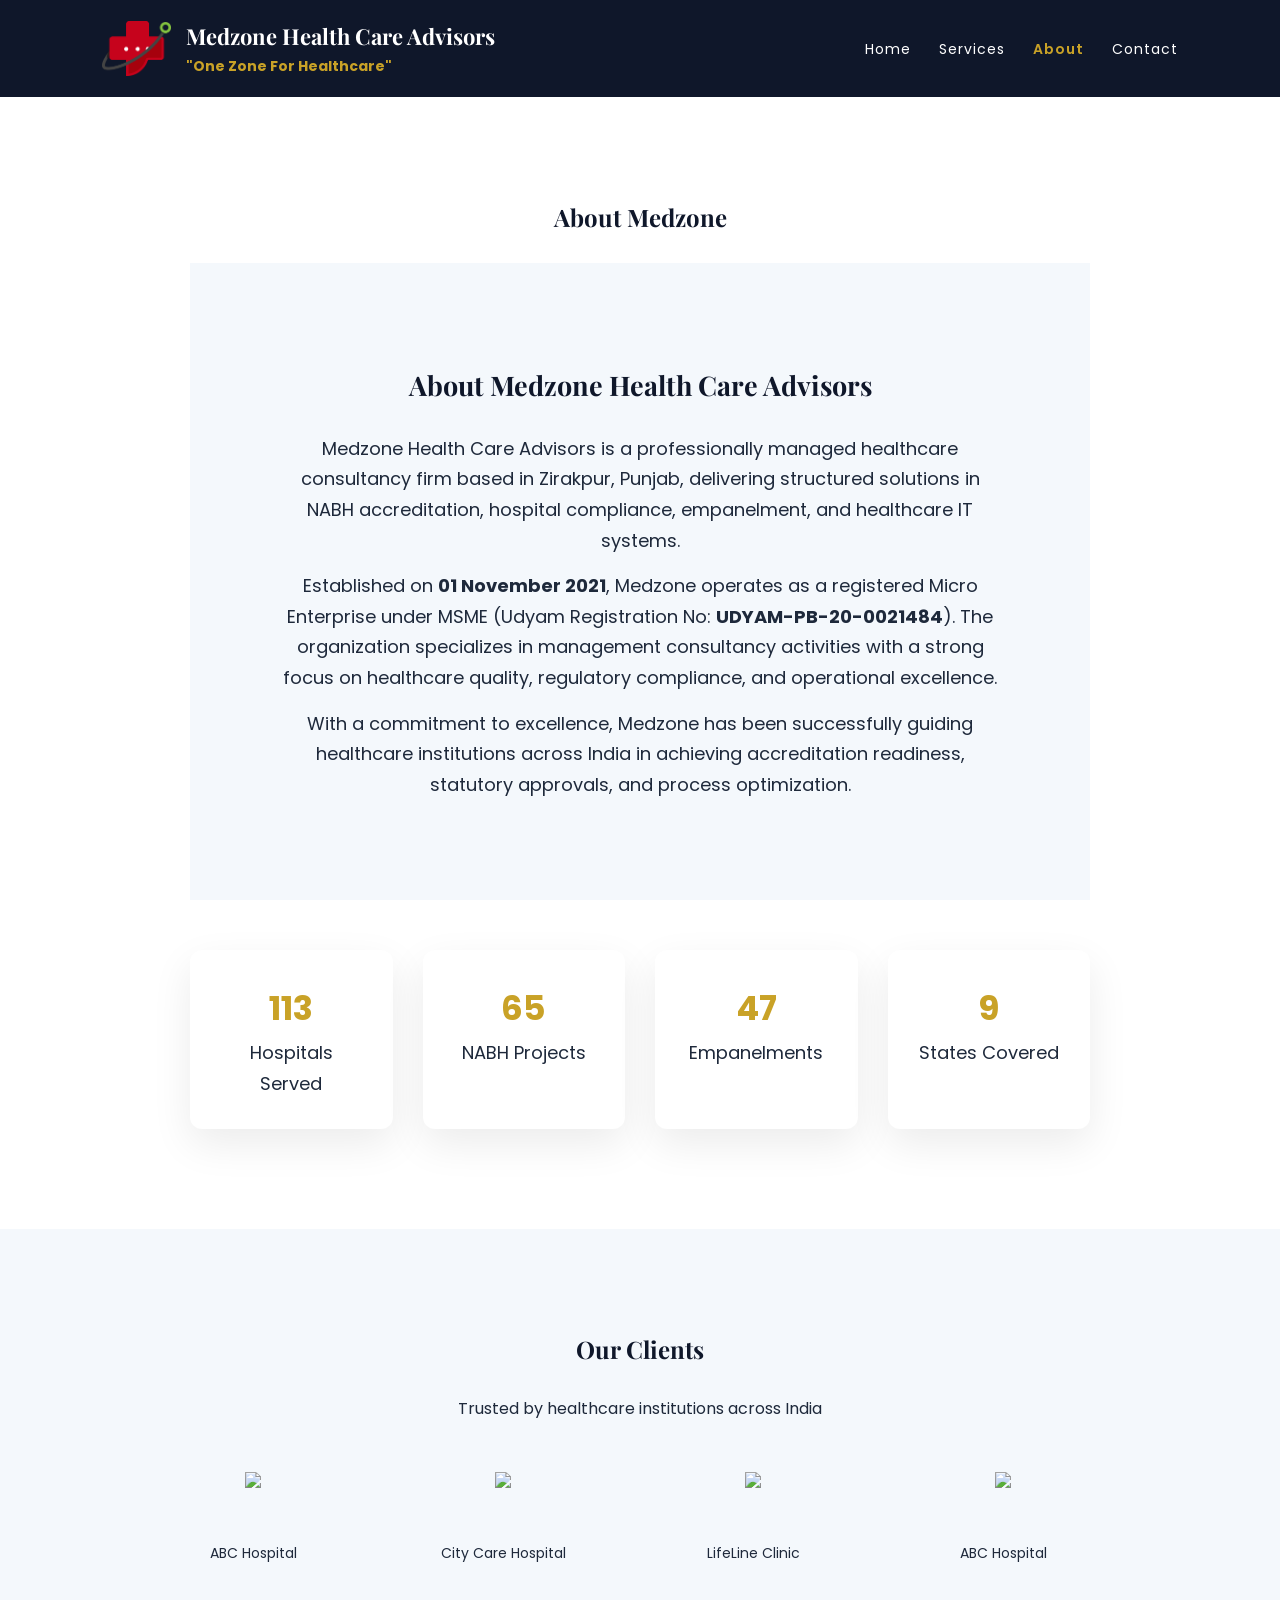
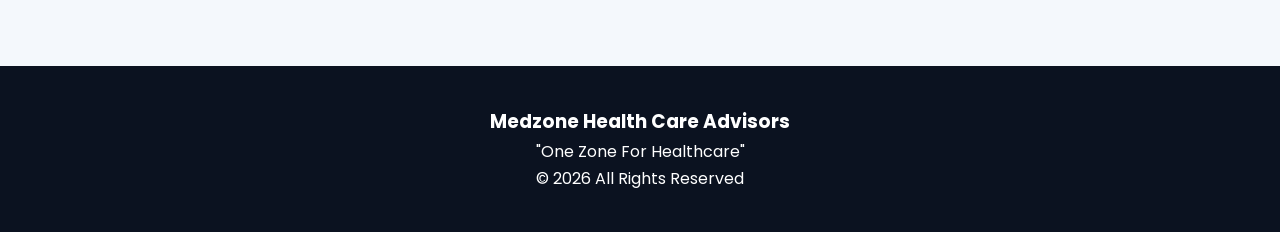
==== about.html @ 7ed8a246 "Update about.html" ====
<!DOCTYPE html>
<html lang="en">
<head>

<meta charset="UTF-8">
<meta name="viewport" content="width=device-width, initial-scale=1.0">

<title>About Us | Medzone Health Care Advisors</title>

<link href="https://fonts.googleapis.com/css2?family=Playfair+Display:wght@600;700&family=Poppins:wght@400;500;600&display=swap" rel="stylesheet">

<style>

:root{
--primary:#0f172a;
--gold:#c9a227;
--light:#f4f8fc;
--text:#1e293b;
}

*{margin:0;padding:0;box-sizing:border-box;}

body{
font-family:'Poppins',sans-serif;
color:var(--text);
line-height:1.7;
background:white;

/* Sticky footer fix */
display:flex;
flex-direction:column;
min-height:100vh;
}

/* NAVBAR (MATCH HOMEPAGE) */
nav{
background:var(--primary);
padding:18px 8%;
display:flex;
justify-content:space-between;
align-items:center;
position:sticky;
top:0;
z-index:1000;
}

.logo-area{
display:flex;
align-items:center;
gap:15px;
color:white;
flex:1;
min-width:0;
}

.logo-area img{height:55px;}

.brand-text{
white-space:nowrap;
}

.brand-text h1{
font-family:'Playfair Display',serif;
font-size:22px;
color:white;
}

.brand-text p{
color:var(--gold);
font-weight:600;
font-size:14px;
}

/* NAV LINKS FIX */
nav ul{
display:flex;
list-style:none;
gap:28px;
}

nav ul li a{
color:white;
text-decoration:none;
font-size:14px;
letter-spacing:1px;
transition:0.3s;
}

nav ul li a:hover{
color:var(--gold);
}

nav ul li a.active{
color:var(--gold);
font-weight:600;
}

/* MOBILE MENU */
.menu-toggle{
display:none;
font-size:28px;
color:white;
cursor:pointer;
}

/* SECTION */
.section{
padding:100px 10%;
text-align:center;
}

.light-bg{background:var(--light);}

.section h1, .section h2{
font-family:'Playfair Display',serif;
color:var(--primary);
margin-bottom:25px;
}

/* ABOUT */
.about-box{
max-width:900px;
margin:auto;
font-size:18px;
}

/* STATS */
.stats{
display:grid;
grid-template-columns:repeat(4,1fr);
gap:30px;
margin-top:50px;
}

.stat{
background:white;
padding:30px;
border-radius:12px;
box-shadow:0 15px 40px rgba(0,0,0,0.08);
}

.stat h3{
font-size:34px;
color:var(--gold);
}

/* CLIENT SLIDER */
.slider{
overflow:hidden;
margin-top:50px;
}

.slide-track{
display:flex;
width:calc(250px * 10);
animation:scroll 25s linear infinite;
}

.slide{
width:250px;
display:flex;
flex-direction:column;
align-items:center;
justify-content:center;
}

.slide img{
height:60px;
margin-bottom:10px;
}

.slide p{
font-size:14px;
}

@keyframes scroll{
0%{transform:translateX(0);}
100%{transform:translateX(-50%);}
}

/* FOOTER */
footer{
background:#0b1220;
color:white;
padding:40px;
text-align:center;
margin-top:auto;
}

/* RESPONSIVE */
@media(max-width:992px){
.stats{grid-template-columns:repeat(2,1fr);}
}

@media(max-width:768px){

.section{padding:70px 6%;}

.stats{grid-template-columns:1fr;}

.hero h2{font-size:30px;}

.brand-text h1{font-size:18px;}

.menu-toggle{
display:block;
margin-left:auto;
}

nav ul{
position:absolute;
top:100%;
left:0;
width:100%;
background:var(--primary);
flex-direction:column;
align-items:center;
max-height:0;
overflow:hidden;
transition:max-height 0.4s ease;
}

nav ul.show{
max-height:500px;
padding:20px 0;
}

nav ul li{
margin:18px 0;
}

.slide-track{
animation-duration:35s;
}
}

</style>
</head>

<body>

<nav>
<div class="logo-area">
<img src="images/logo.png" alt="Medzone Logo">
<div class="brand-text">
<h1>Medzone Health Care Advisors</h1>
<p><strong>"One Zone For Healthcare"</strong></p>
</div>
</div>

<div class="menu-toggle" onclick="toggleMenu()">☰</div>

<ul id="nav-links">
<li><a href="index.html">Home</a></li>
<li><a href="index.html#services">Services</a></li>
<li><a href="about.html" class="active">About</a></li>
<li><a href="index.html#contact">Contact</a></li>
</ul>
</nav>

<section class="section">
<h1>About Medzone</h1>

<div class="about-box">
<section class="section light-bg">

<h2>About Medzone Health Care Advisors</h2>

<div class="about-box">

<p>
Medzone Health Care Advisors is a professionally managed healthcare consultancy firm based in Zirakpur, Punjab, delivering structured solutions in NABH accreditation, hospital compliance, empanelment, and healthcare IT systems.
</p>

<p style="margin-top:15px;">
Established on <strong>01 November 2021</strong>, Medzone operates as a registered Micro Enterprise under MSME (Udyam Registration No: <strong>UDYAM-PB-20-0021484</strong>). The organization specializes in management consultancy activities with a strong focus on healthcare quality, regulatory compliance, and operational excellence.
</p>

<p style="margin-top:15px;">
With a commitment to excellence, Medzone has been successfully guiding healthcare institutions across India in achieving accreditation readiness, statutory approvals, and process optimization.
</p>

</div>

</section>

<!-- STATS -->
<div class="stats">

<div class="stat">
<h3 class="counter" data-target="120">0</h3>
<p>Hospitals Served</p>
</div>

<div class="stat">
<h3 class="counter" data-target="70">0</h3>
<p>NABH Projects</p>
</div>

<div class="stat">
<h3 class="counter" data-target="50">0</h3>
<p>Empanelments</p>
</div>

<div class="stat">
<h3 class="counter" data-target="10">0</h3>
<p>States Covered</p>
</div>

</div>

</section>

<section class="section light-bg">
<h2>Our Clients</h2>
<p>Trusted by healthcare institutions across India</p>

<div class="slider">
<div class="slide-track">

<div class="slide">
<img src="images/client1.png">
<p>ABC Hospital</p>
</div>

<div class="slide">
<img src="images/client2.png">
<p>City Care Hospital</p>
</div>

<div class="slide">
<img src="images/client3.png">
<p>LifeLine Clinic</p>
</div>

<!-- duplicate for smooth loop -->
<div class="slide">
<img src="images/client1.png">
<p>ABC Hospital</p>
</div>

<div class="slide">
<img src="images/client2.png">
<p>City Care Hospital</p>
</div>

<div class="slide">
<img src="images/client3.png">
<p>LifeLine Clinic</p>
</div>

</div>
</div>

</section>

<footer>
<h3>Medzone Health Care Advisors</h3>
<p>"One Zone For Healthcare"</p>
<p>© 2026 All Rights Reserved</p>
</footer>

<!-- COUNTER SCRIPT -->
<script>
const counters = document.querySelectorAll('.counter');

counters.forEach(counter => {
const target = +counter.getAttribute('data-target');
const duration = 2500;
const startTime = performance.now();

function animate(currentTime){
const progress = Math.min((currentTime - startTime)/duration,1);
const ease = 1 - Math.pow(1 - progress, 3);
counter.innerText = Math.floor(ease * target);

if(progress < 1){
requestAnimationFrame(animate);
}else{
counter.innerText = target + "+";
}
}

requestAnimationFrame(animate);
});
</script>

<!-- NAV SCRIPT -->
<script>
const navLinks = document.getElementById("nav-links");

function toggleMenu(){
navLinks.classList.toggle("show");
}

document.querySelectorAll("#nav-links a").forEach(link => {
link.addEventListener("click", () => {
navLinks.classList.remove("show");
});
});
</script>

</body>
</html>
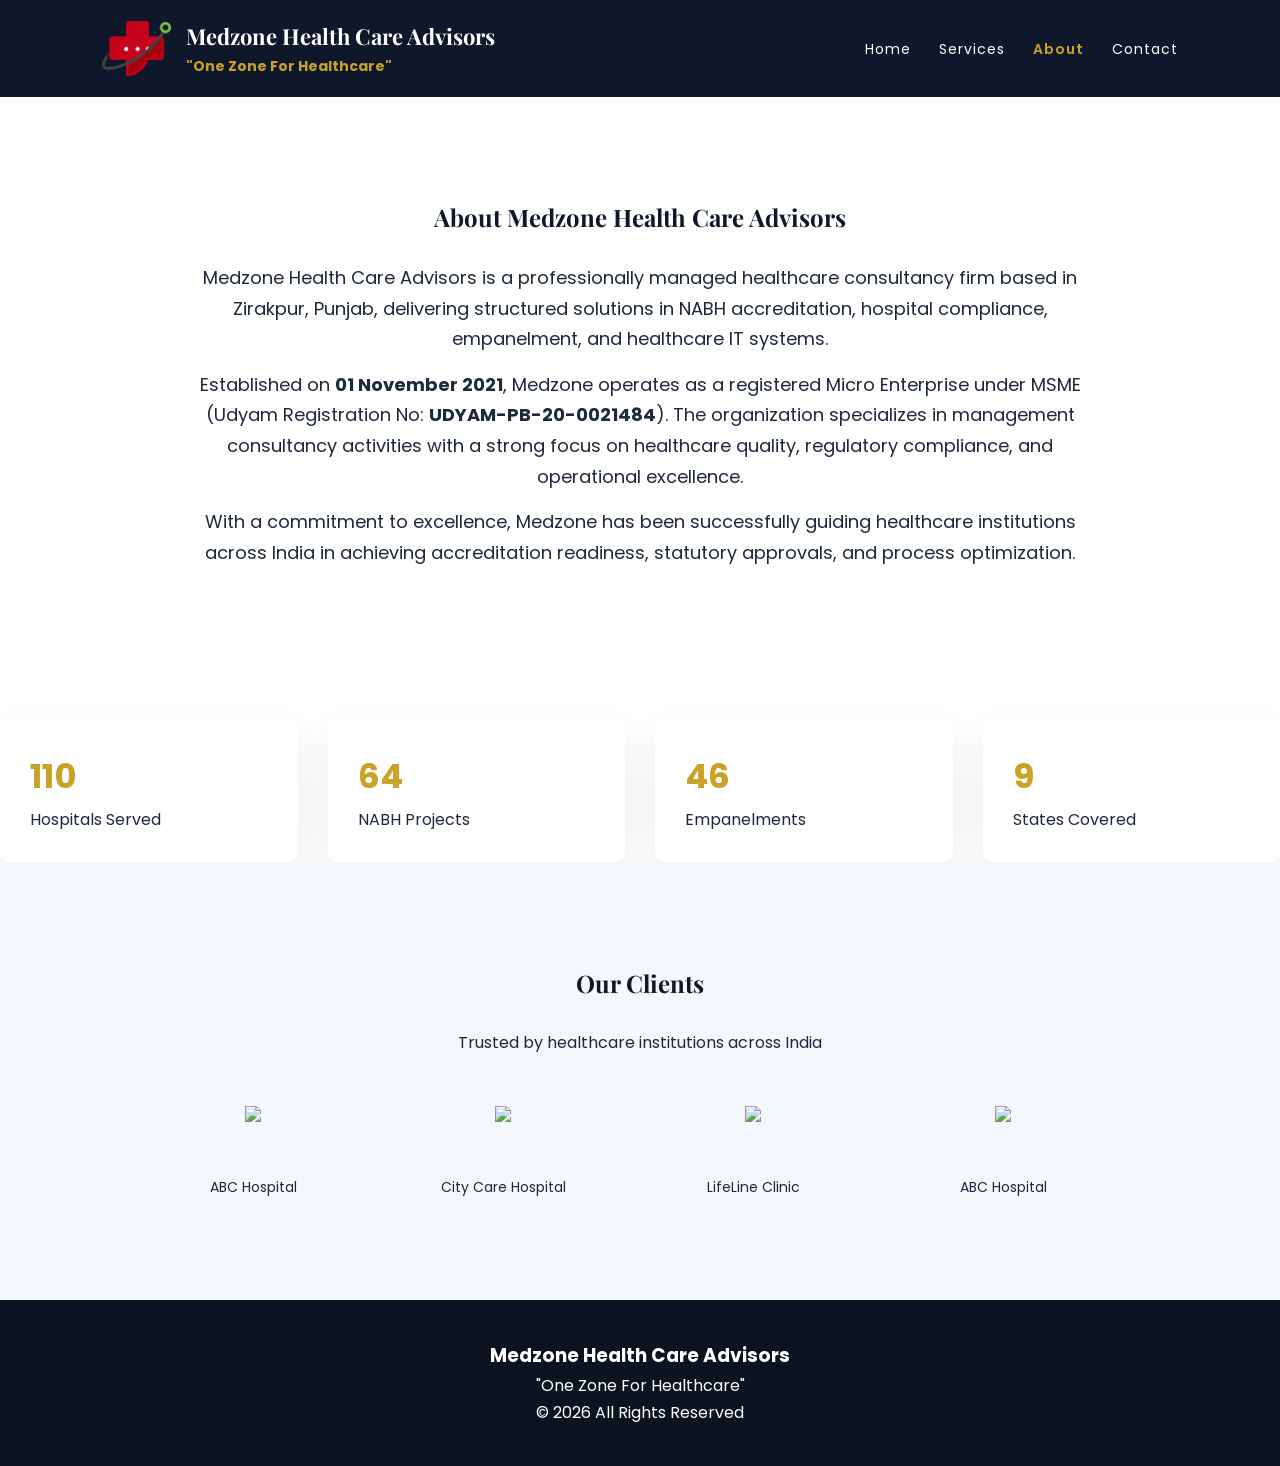
==== commit 165ea5f5: "Update about.html" ====
--- a/about.html
+++ b/about.html
@@ -259,10 +259,6 @@
 </nav>
 
 <section class="section">
-<h1>About Medzone</h1>
-
-<div class="about-box">
-<section class="section light-bg">
 
 <h2>About Medzone Health Care Advisors</h2>
 
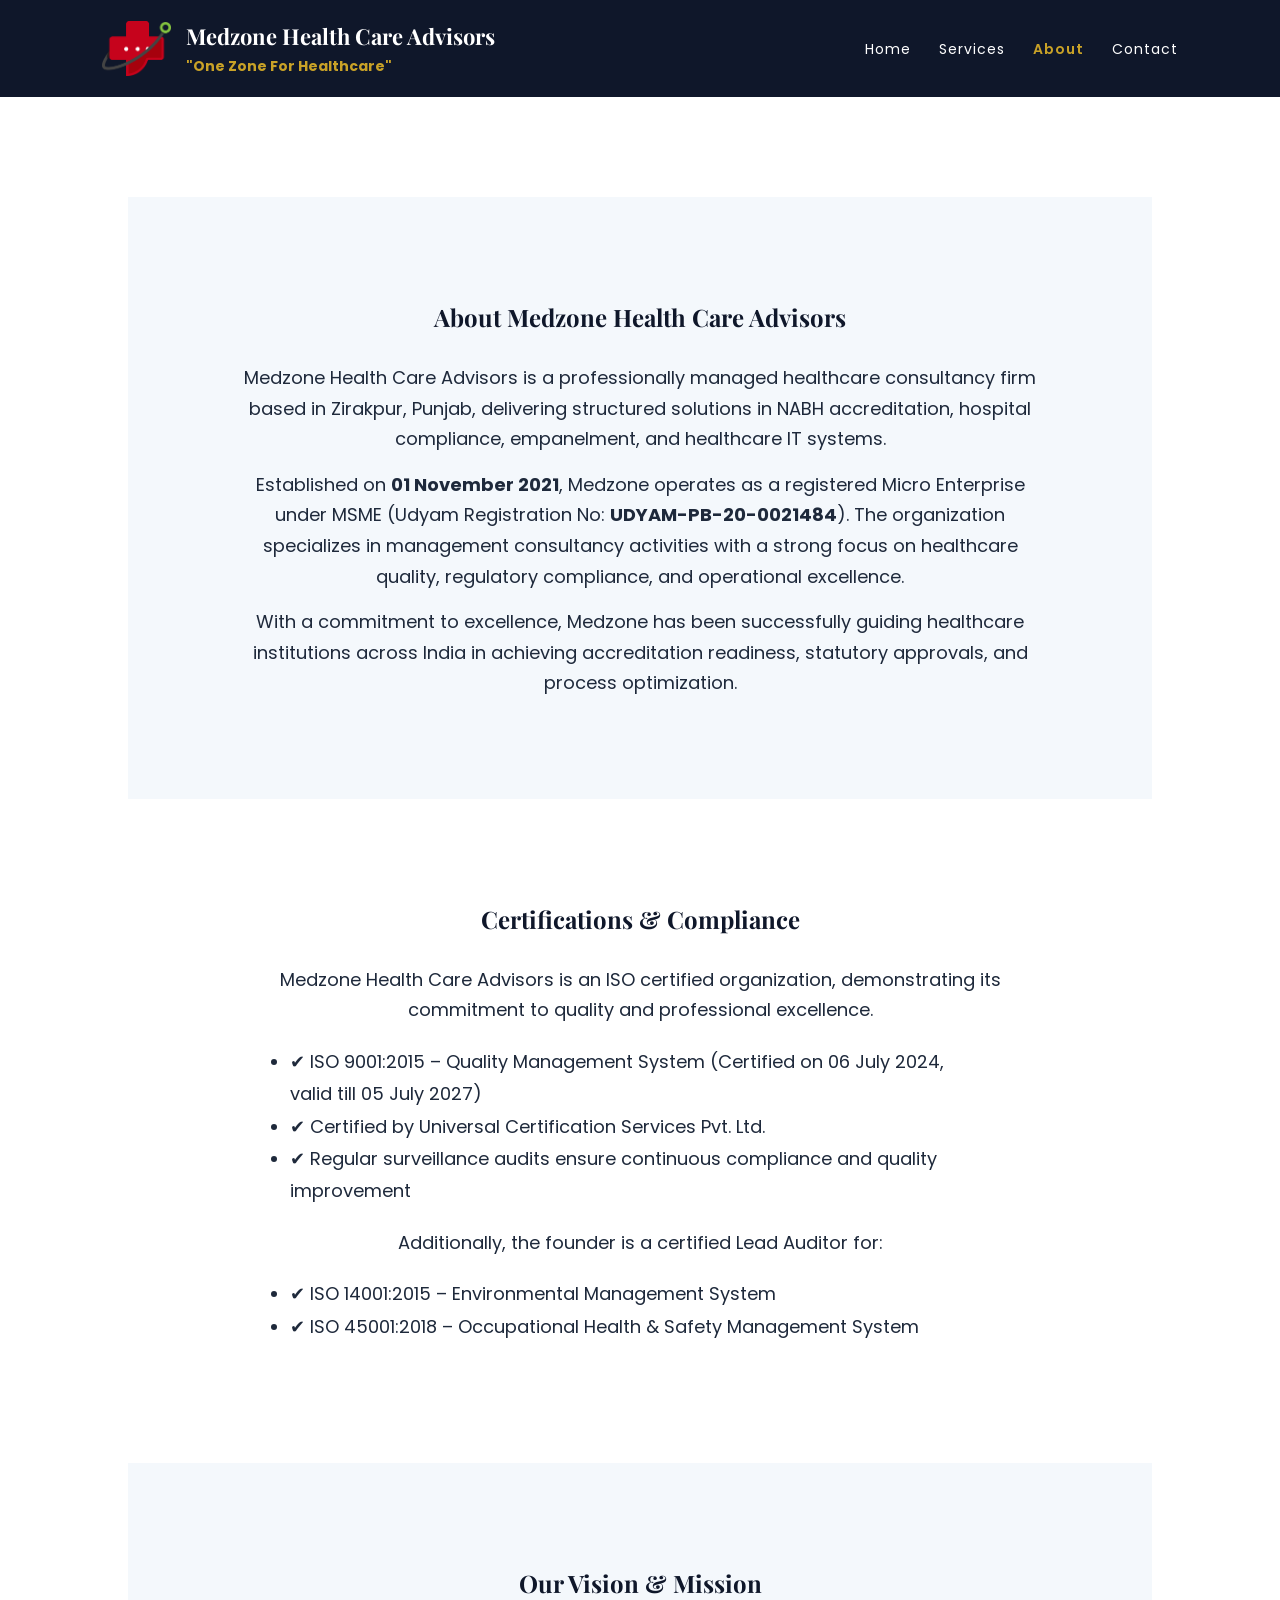
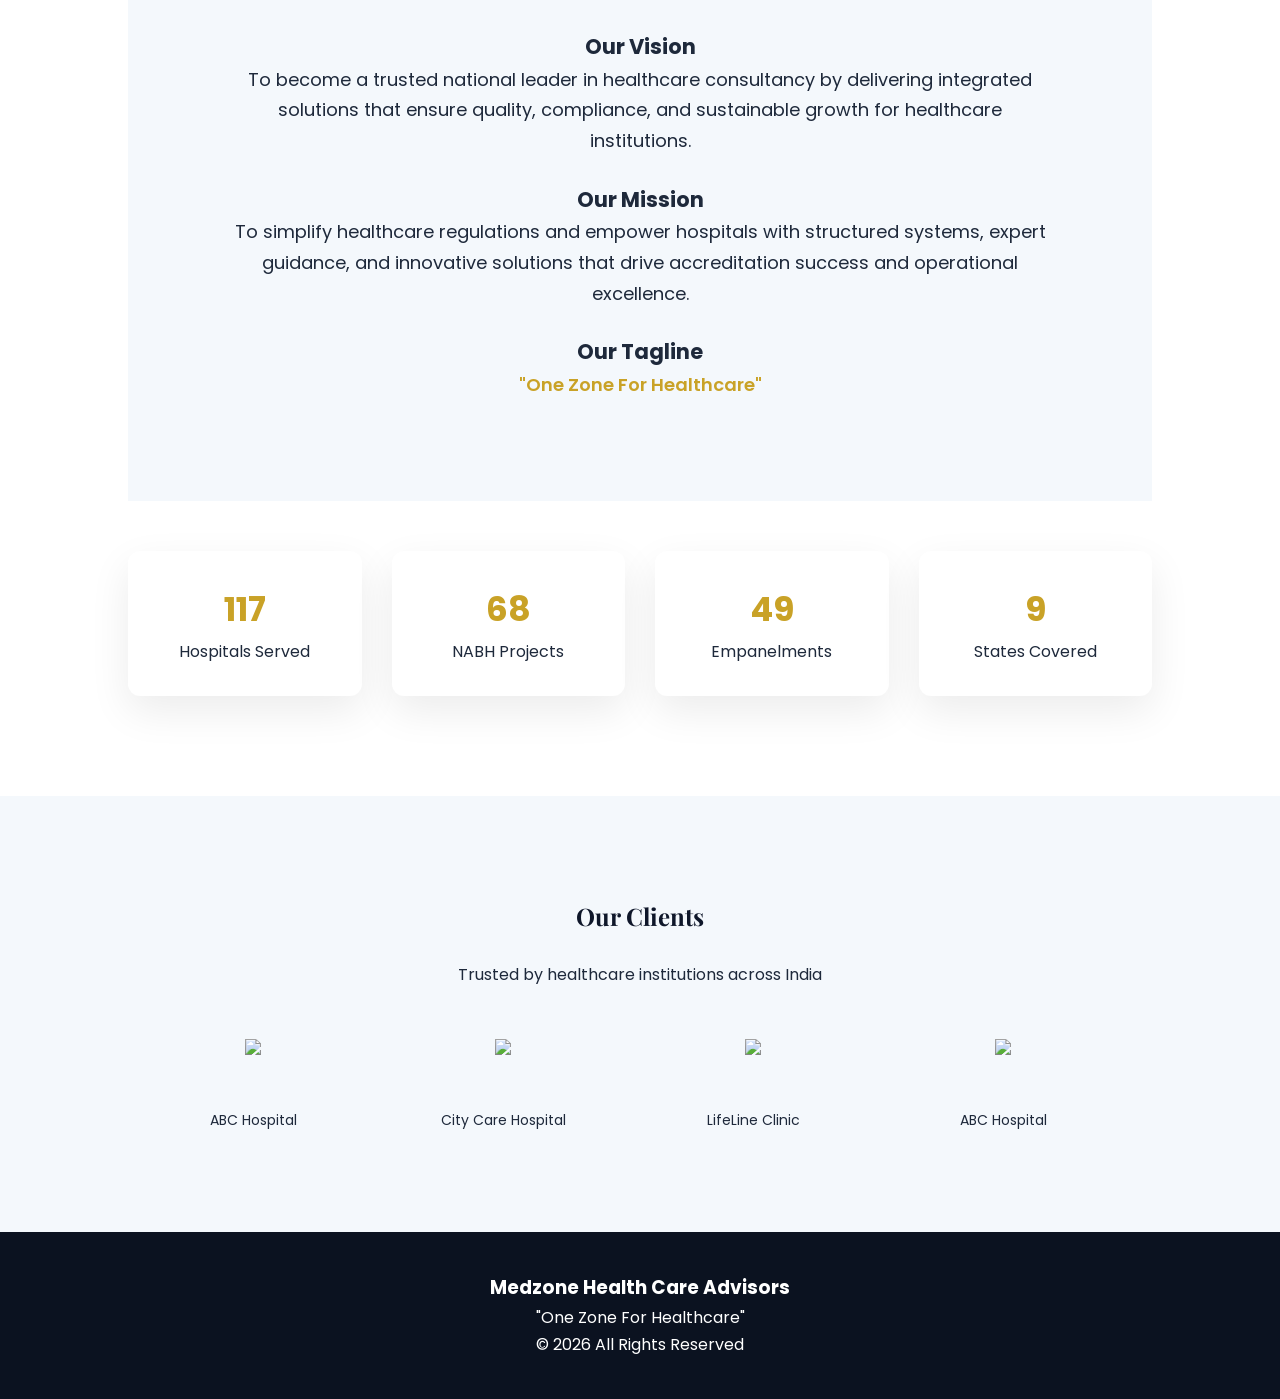
==== commit c07ad655: "Update about.html" ====
--- a/about.html
+++ b/about.html
@@ -259,7 +259,7 @@
 </nav>
 
 <section class="section">
-
+<section class="section light-bg">
 <h2>About Medzone Health Care Advisors</h2>
 
 <div class="about-box">
@@ -274,6 +274,58 @@
 
 <p style="margin-top:15px;">
 With a commitment to excellence, Medzone has been successfully guiding healthcare institutions across India in achieving accreditation readiness, statutory approvals, and process optimization.
+</p>
+
+</div>
+
+</section>
+<section class="section">
+
+<h2>Certifications & Compliance</h2>
+
+<div class="about-box">
+
+<p>
+Medzone Health Care Advisors is an ISO certified organization, demonstrating its commitment to quality and professional excellence.
+</p>
+
+<ul style="text-align:left; max-width:700px; margin:20px auto; line-height:1.8;">
+<li>✔ ISO 9001:2015 – Quality Management System (Certified on 06 July 2024, valid till 05 July 2027)</li>
+<li>✔ Certified by Universal Certification Services Pvt. Ltd.</li>
+<li>✔ Regular surveillance audits ensure continuous compliance and quality improvement</li>
+</ul>
+
+<p style="margin-top:15px;">
+Additionally, the founder is a certified Lead Auditor for:
+</p>
+
+<ul style="text-align:left; max-width:700px; margin:20px auto; line-height:1.8;">
+<li>✔ ISO 14001:2015 – Environmental Management System</li>
+<li>✔ ISO 45001:2018 – Occupational Health & Safety Management System</li>
+</ul>
+
+</div>
+
+</section>
+<section class="section light-bg">
+
+<h2>Our Vision & Mission</h2>
+
+<div class="about-box">
+
+<h3 style="margin-top:20px;">Our Vision</h3>
+<p>
+To become a trusted national leader in healthcare consultancy by delivering integrated solutions that ensure quality, compliance, and sustainable growth for healthcare institutions.
+</p>
+
+<h3 style="margin-top:25px;">Our Mission</h3>
+<p>
+To simplify healthcare regulations and empower hospitals with structured systems, expert guidance, and innovative solutions that drive accreditation success and operational excellence.
+</p>
+
+<h3 style="margin-top:25px;">Our Tagline</h3>
+<p style="font-weight:600; color:#c9a227;">
+"One Zone For Healthcare"
 </p>
 
 </div>
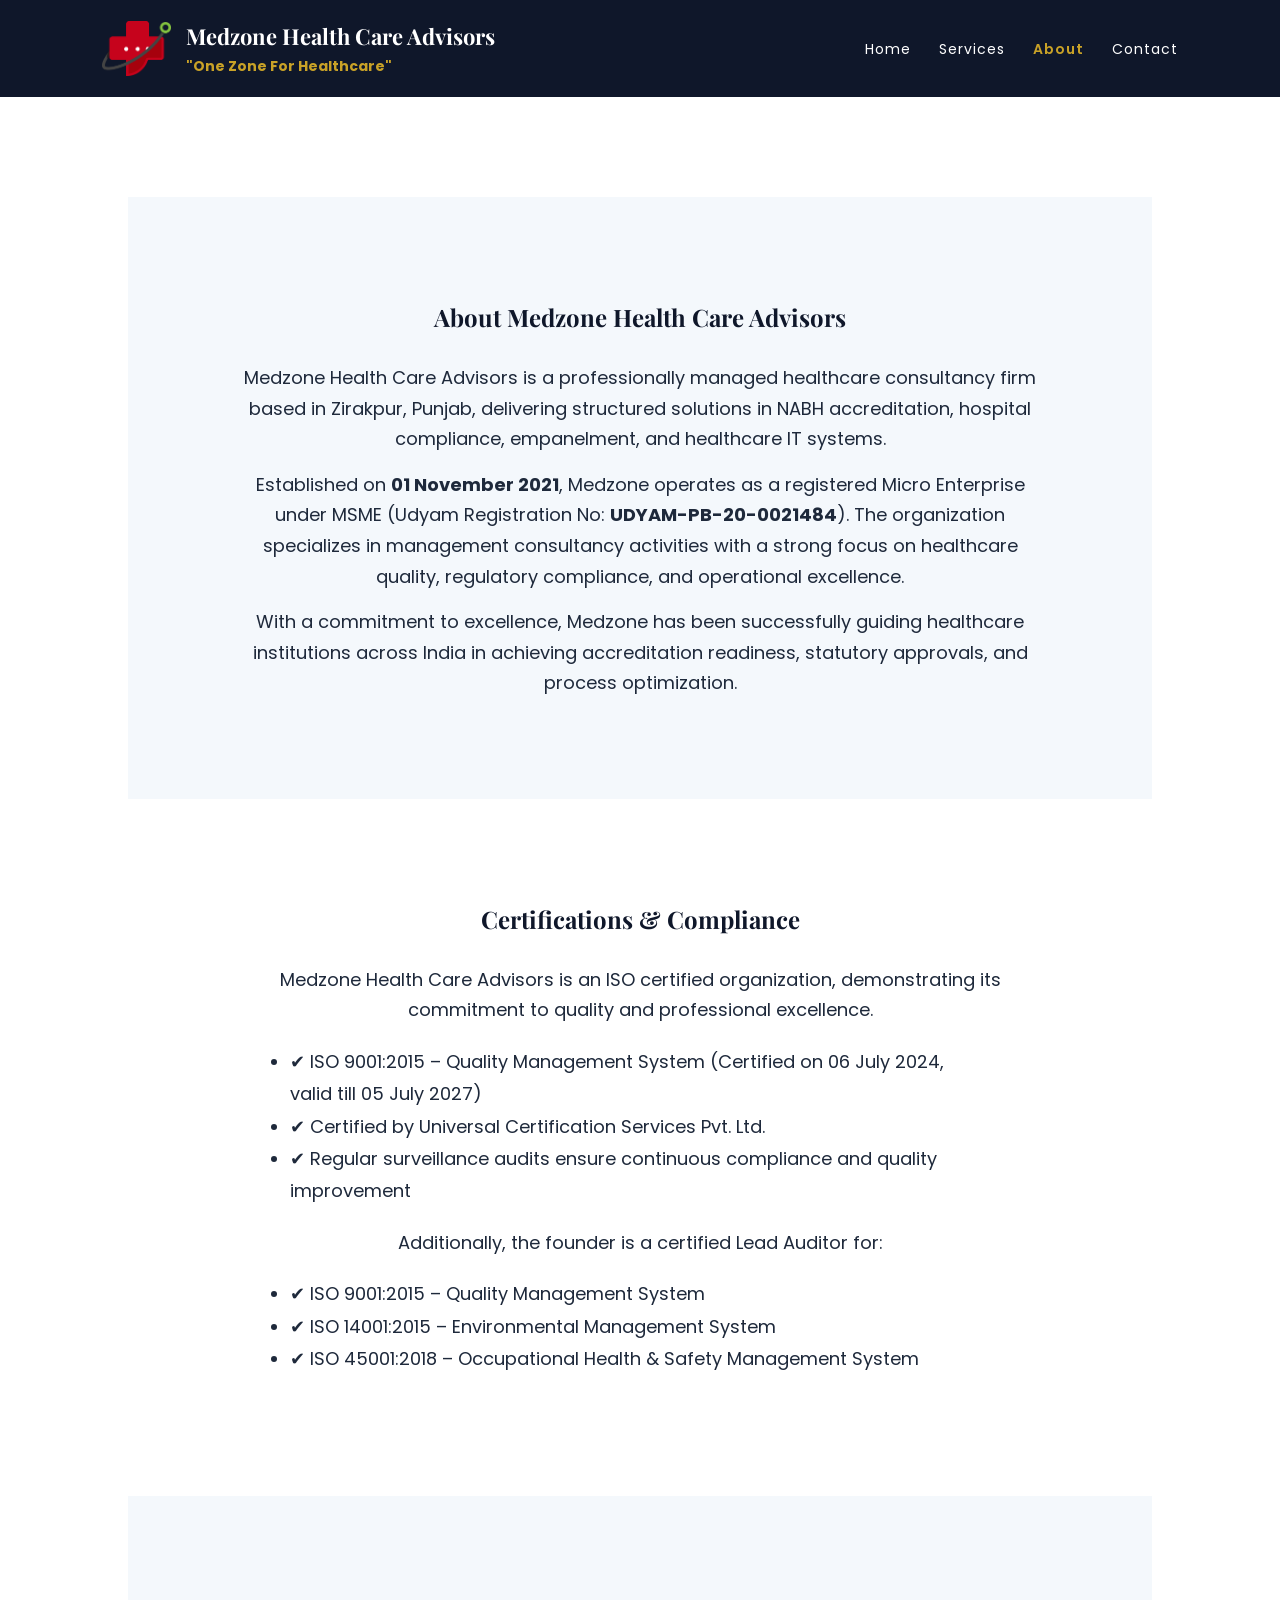
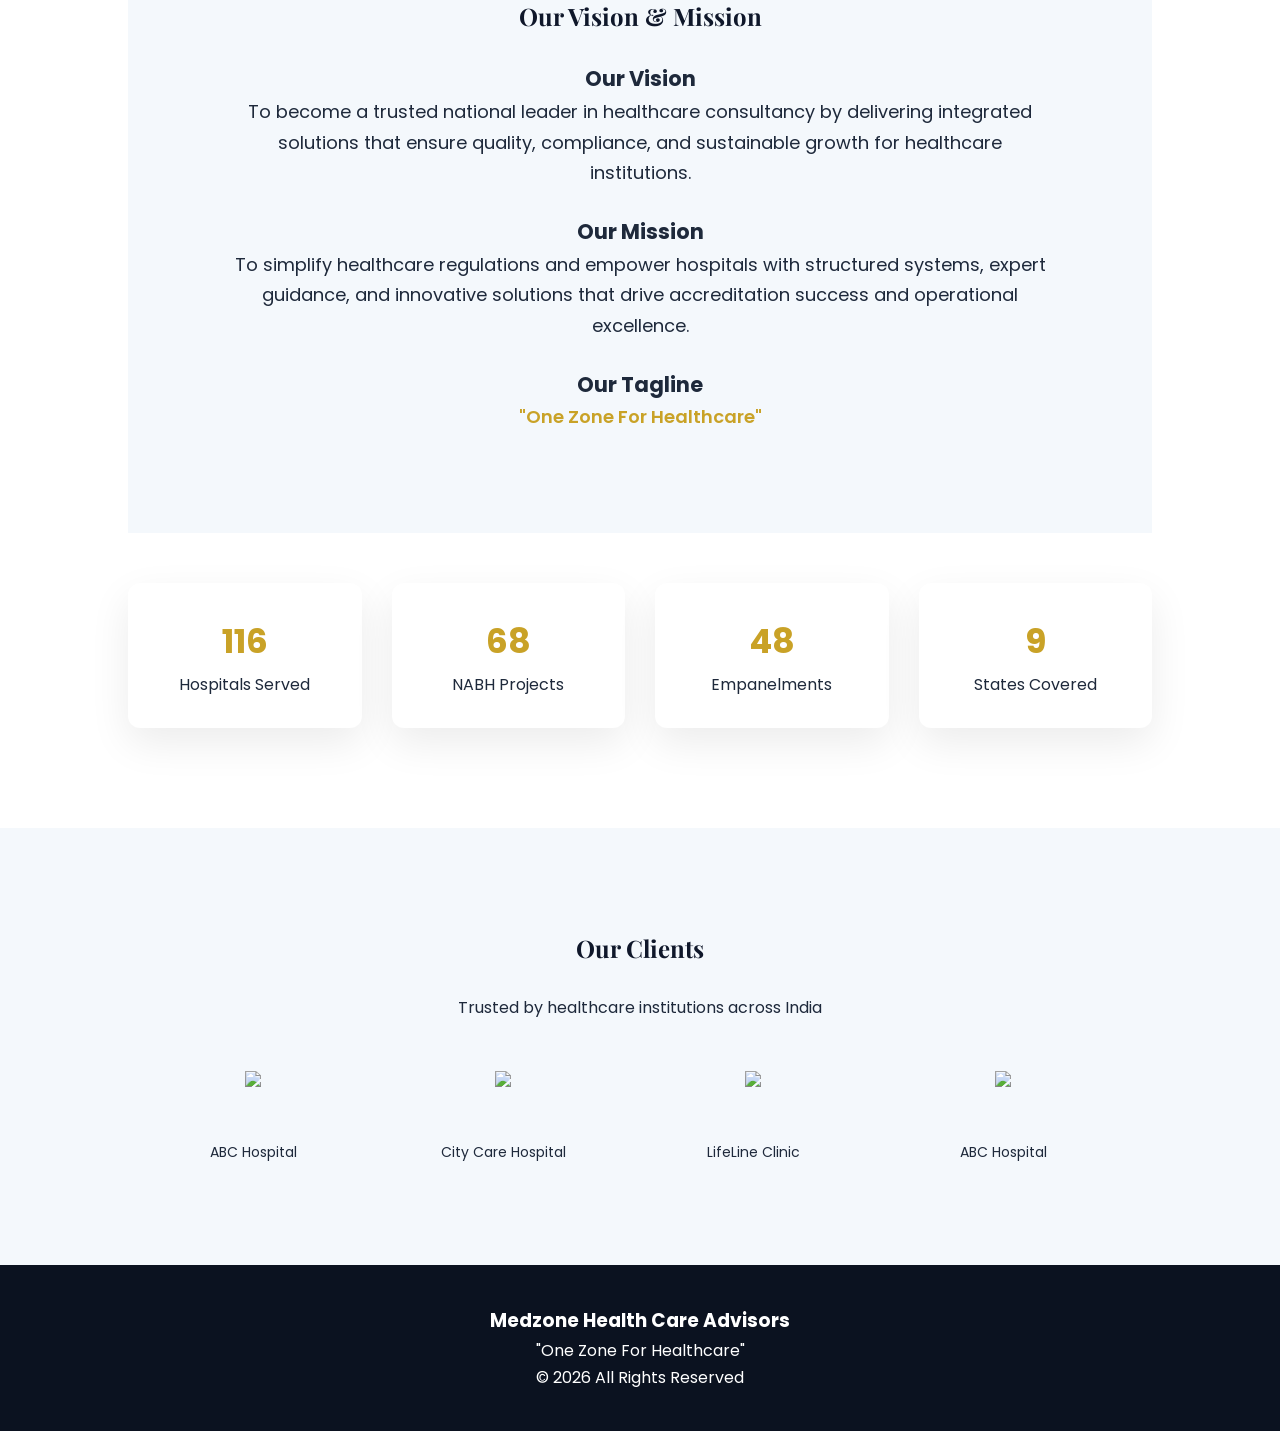
==== commit 520e63a4: "Update about.html" ====
--- a/about.html
+++ b/about.html
@@ -300,6 +300,7 @@
 </p>
 
 <ul style="text-align:left; max-width:700px; margin:20px auto; line-height:1.8;">
+<li>✔ ISO 9001:2015 – Quality Management System</li>
 <li>✔ ISO 14001:2015 – Environmental Management System</li>
 <li>✔ ISO 45001:2018 – Occupational Health & Safety Management System</li>
 </ul>
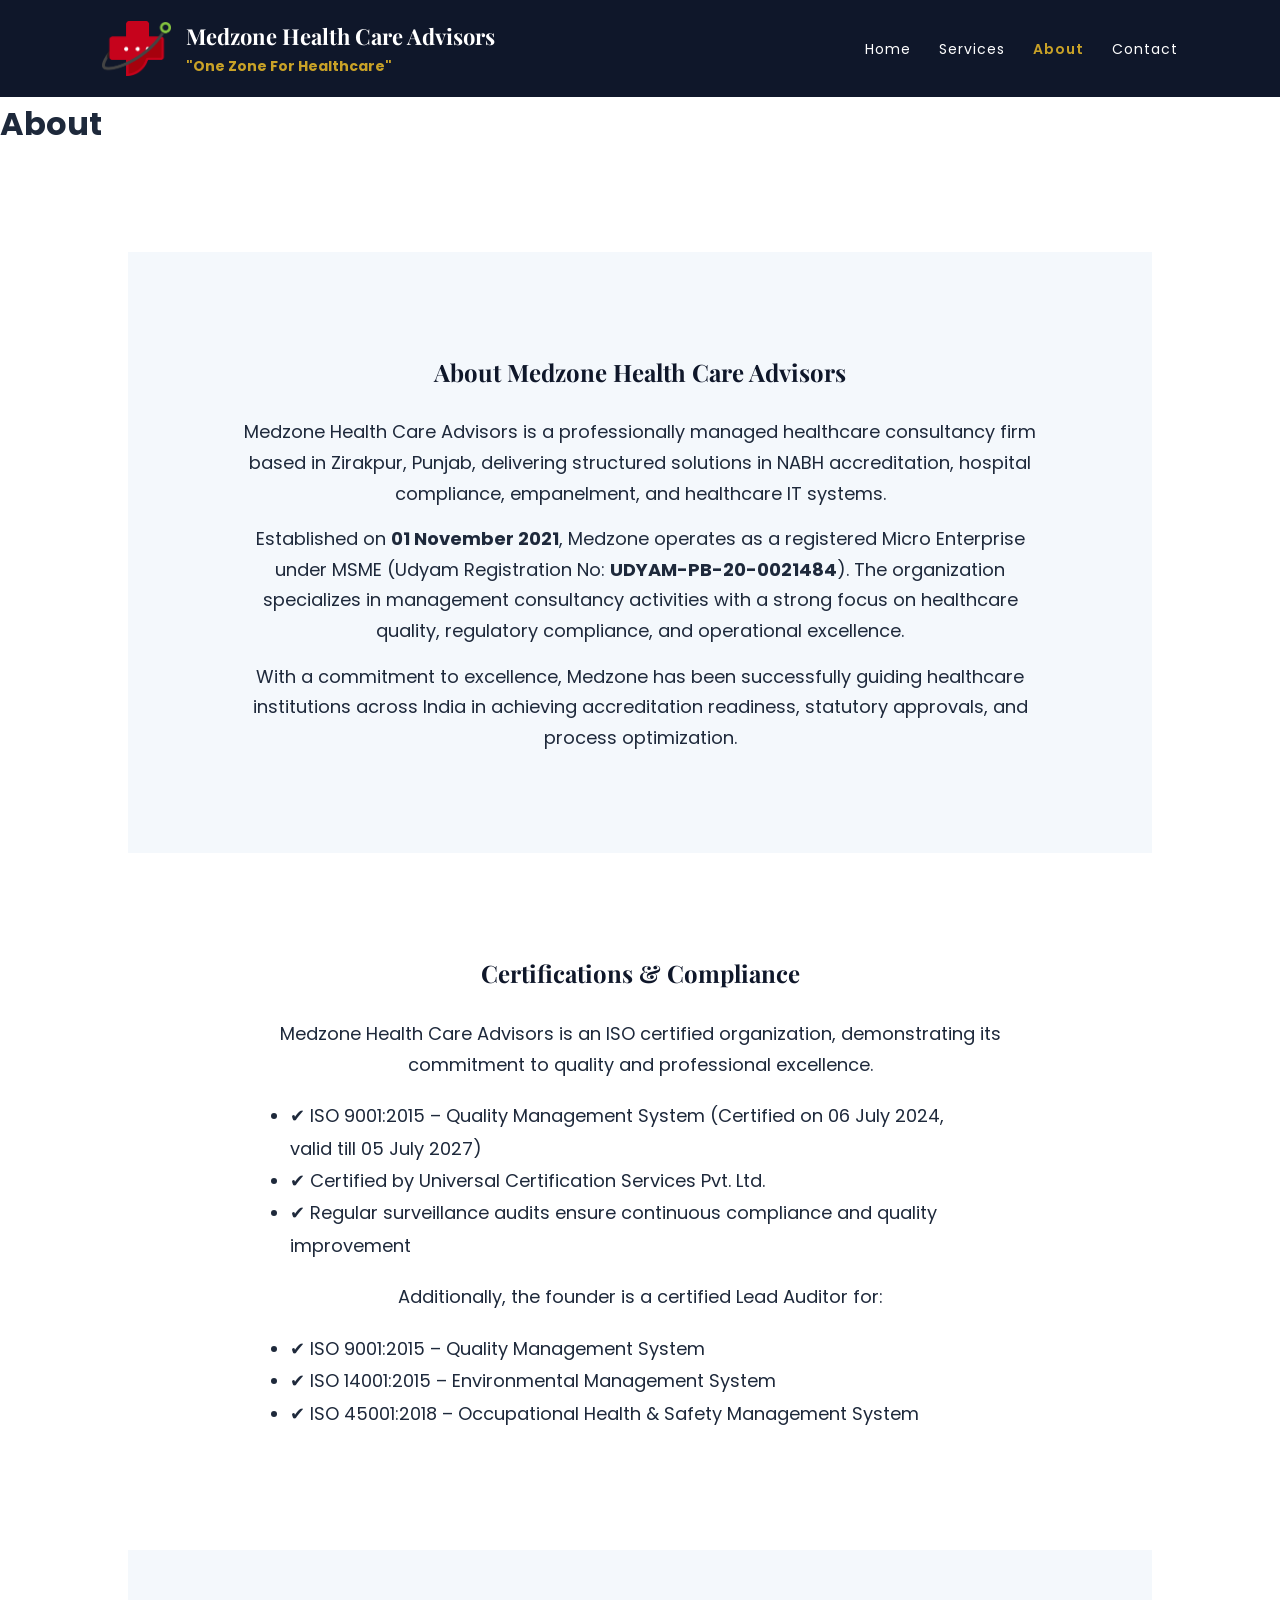
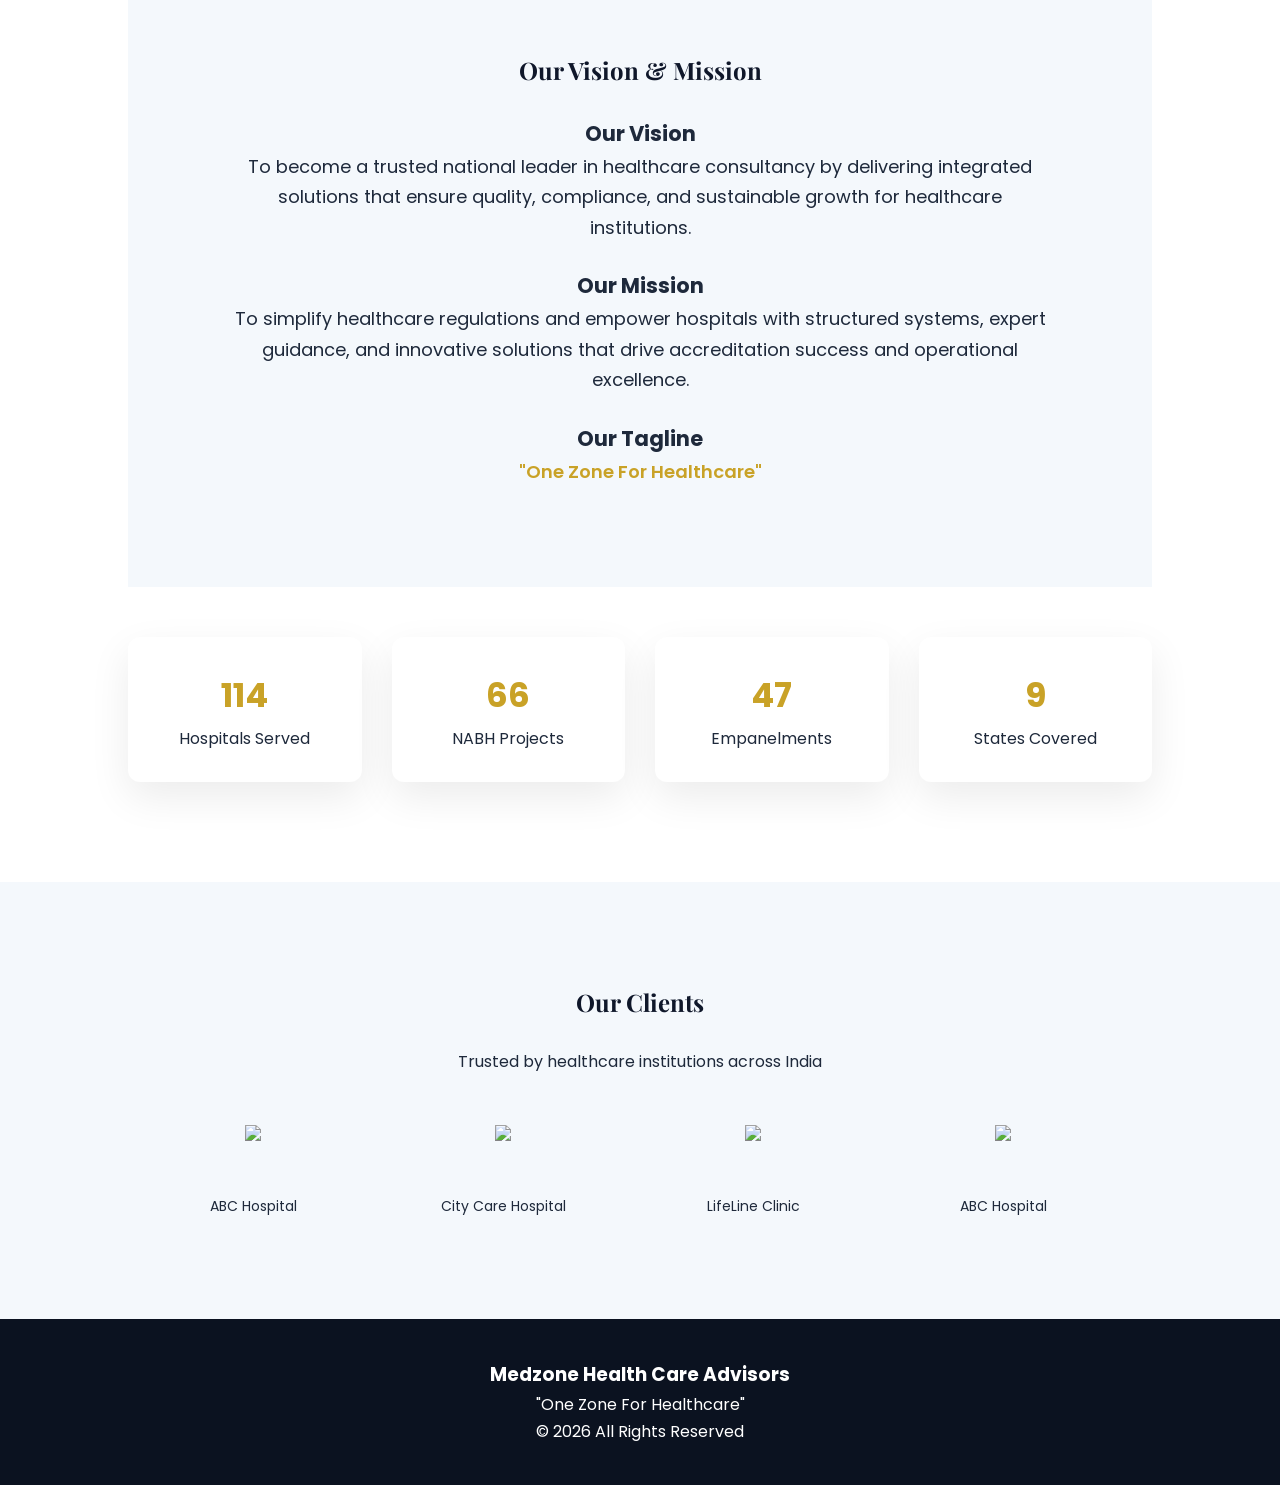
==== commit 68c8f151: "Update about.html" ====
--- a/about.html
+++ b/about.html
@@ -258,8 +258,11 @@
 </ul>
 </nav>
 
+<h1>About</h1>
 <section class="section">
+
 <section class="section light-bg">
+
 <h2>About Medzone Health Care Advisors</h2>
 
 <div class="about-box">
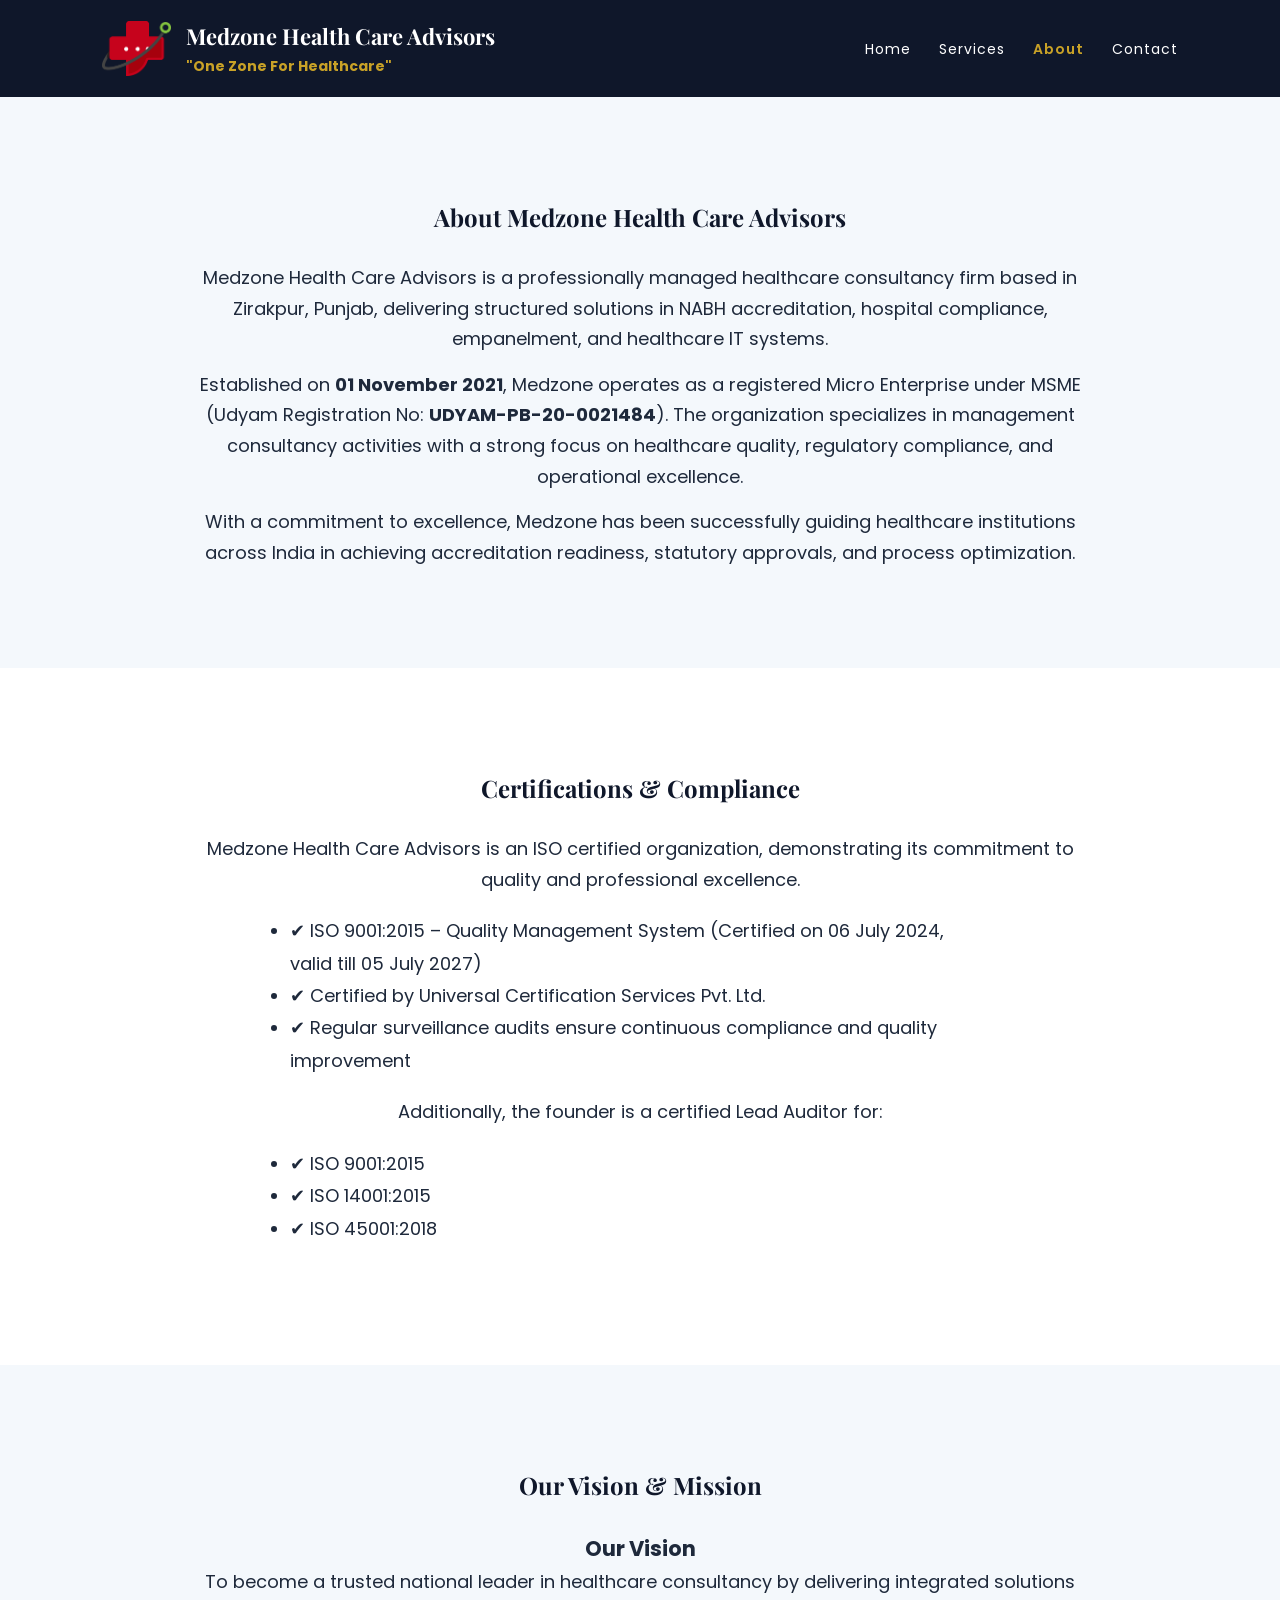
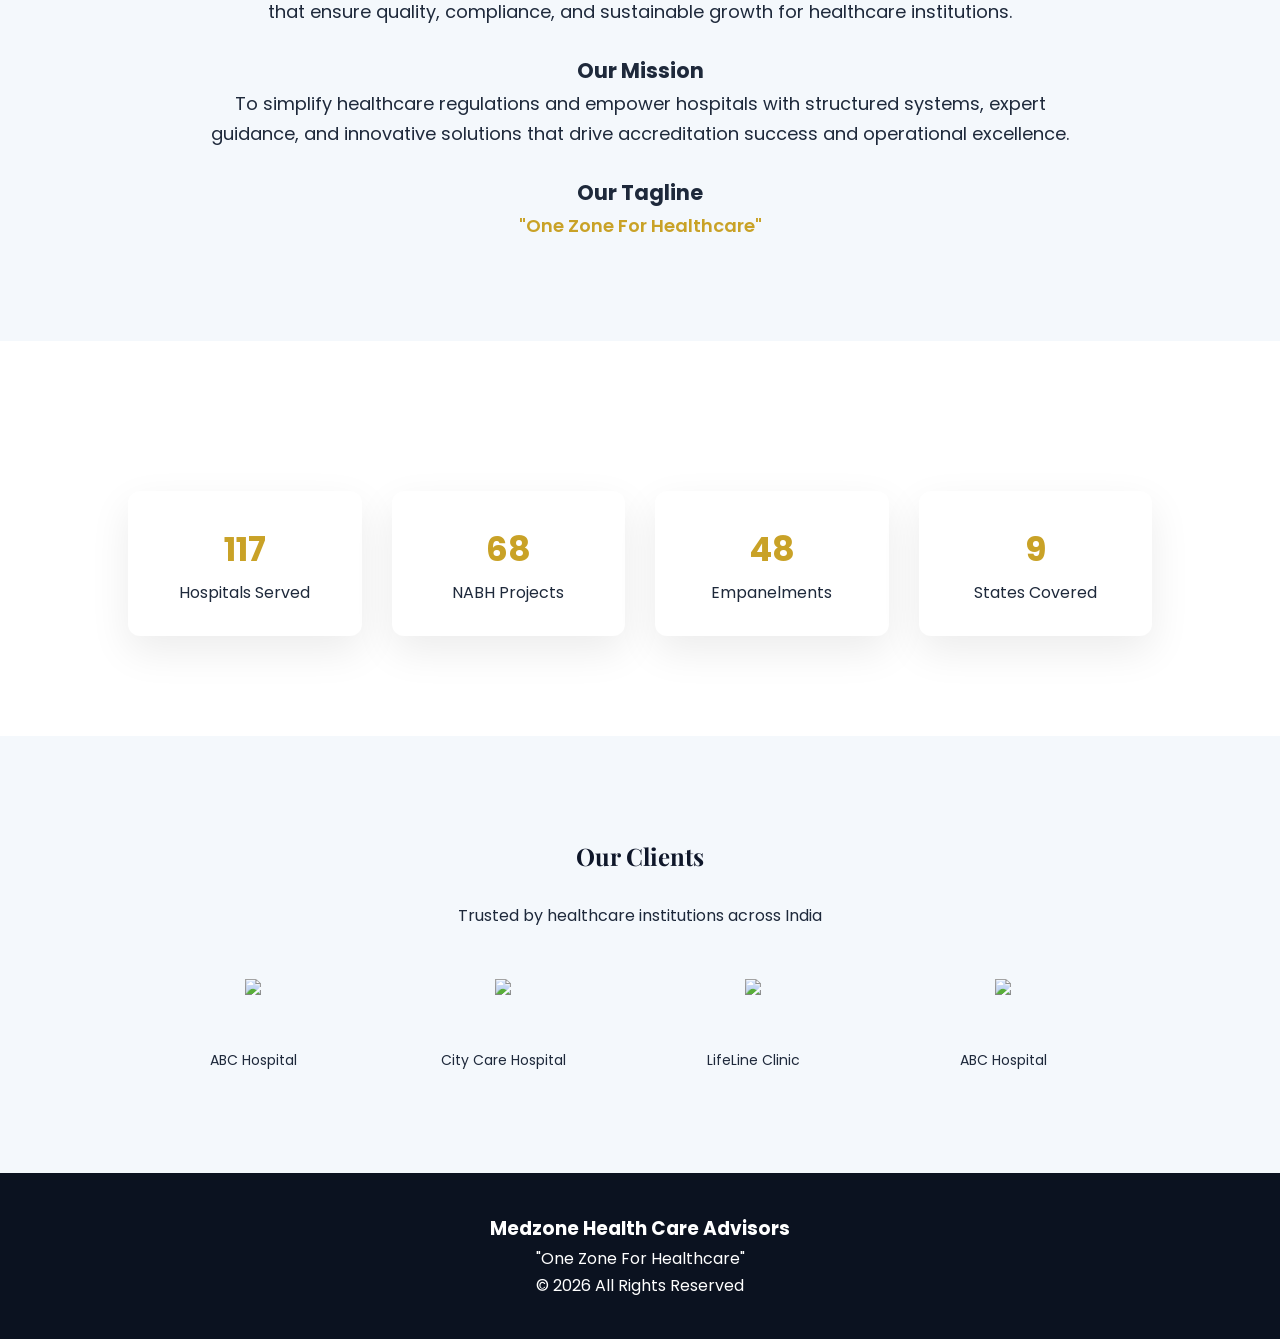
==== commit e8c17dac: "Update about.html" ====
--- a/about.html
+++ b/about.html
@@ -25,14 +25,12 @@
 color:var(--text);
 line-height:1.7;
 background:white;
-
-/* Sticky footer fix */
 display:flex;
 flex-direction:column;
 min-height:100vh;
 }
 
-/* NAVBAR (MATCH HOMEPAGE) */
+/* NAVBAR */
 nav{
 background:var(--primary);
 padding:18px 8%;
@@ -71,7 +69,6 @@
 font-size:14px;
 }
 
-/* NAV LINKS FIX */
 nav ul{
 display:flex;
 list-style:none;
@@ -197,8 +194,6 @@
 .section{padding:70px 6%;}
 
 .stats{grid-template-columns:1fr;}
-
-.hero h2{font-size:30px;}
 
 .brand-text h1{font-size:18px;}
 
@@ -258,9 +253,7 @@
 </ul>
 </nav>
 
-<h1>About</h1>
-<section class="section">
-
+<!-- ABOUT SECTION -->
 <section class="section light-bg">
 
 <h2>About Medzone Health Care Advisors</h2>
@@ -282,6 +275,8 @@
 </div>
 
 </section>
+
+<!-- CERTIFICATIONS -->
 <section class="section">
 
 <h2>Certifications & Compliance</h2>
@@ -303,14 +298,16 @@
 </p>
 
 <ul style="text-align:left; max-width:700px; margin:20px auto; line-height:1.8;">
-<li>✔ ISO 9001:2015 – Quality Management System</li>
-<li>✔ ISO 14001:2015 – Environmental Management System</li>
-<li>✔ ISO 45001:2018 – Occupational Health & Safety Management System</li>
+<li>✔ ISO 9001:2015</li>
+<li>✔ ISO 14001:2015</li>
+<li>✔ ISO 45001:2018</li>
 </ul>
 
 </div>
 
 </section>
+
+<!-- VISION -->
 <section class="section light-bg">
 
 <h2>Our Vision & Mission</h2>
@@ -337,6 +334,7 @@
 </section>
 
 <!-- STATS -->
+<section class="section">
 <div class="stats">
 
 <div class="stat">
@@ -360,9 +358,9 @@
 </div>
 
 </div>
-
 </section>
 
+<!-- CLIENTS -->
 <section class="section light-bg">
 <h2>Our Clients</h2>
 <p>Trusted by healthcare institutions across India</p>
@@ -385,7 +383,6 @@
 <p>LifeLine Clinic</p>
 </div>
 
-<!-- duplicate for smooth loop -->
 <div class="slide">
 <img src="images/client1.png">
 <p>ABC Hospital</p>
@@ -412,10 +409,8 @@
 <p>© 2026 All Rights Reserved</p>
 </footer>
 
-<!-- COUNTER SCRIPT -->
 <script>
 const counters = document.querySelectorAll('.counter');
-
 counters.forEach(counter => {
 const target = +counter.getAttribute('data-target');
 const duration = 2500;
@@ -432,12 +427,10 @@
 counter.innerText = target + "+";
 }
 }
-
 requestAnimationFrame(animate);
 });
 </script>
 
-<!-- NAV SCRIPT -->
 <script>
 const navLinks = document.getElementById("nav-links");
 
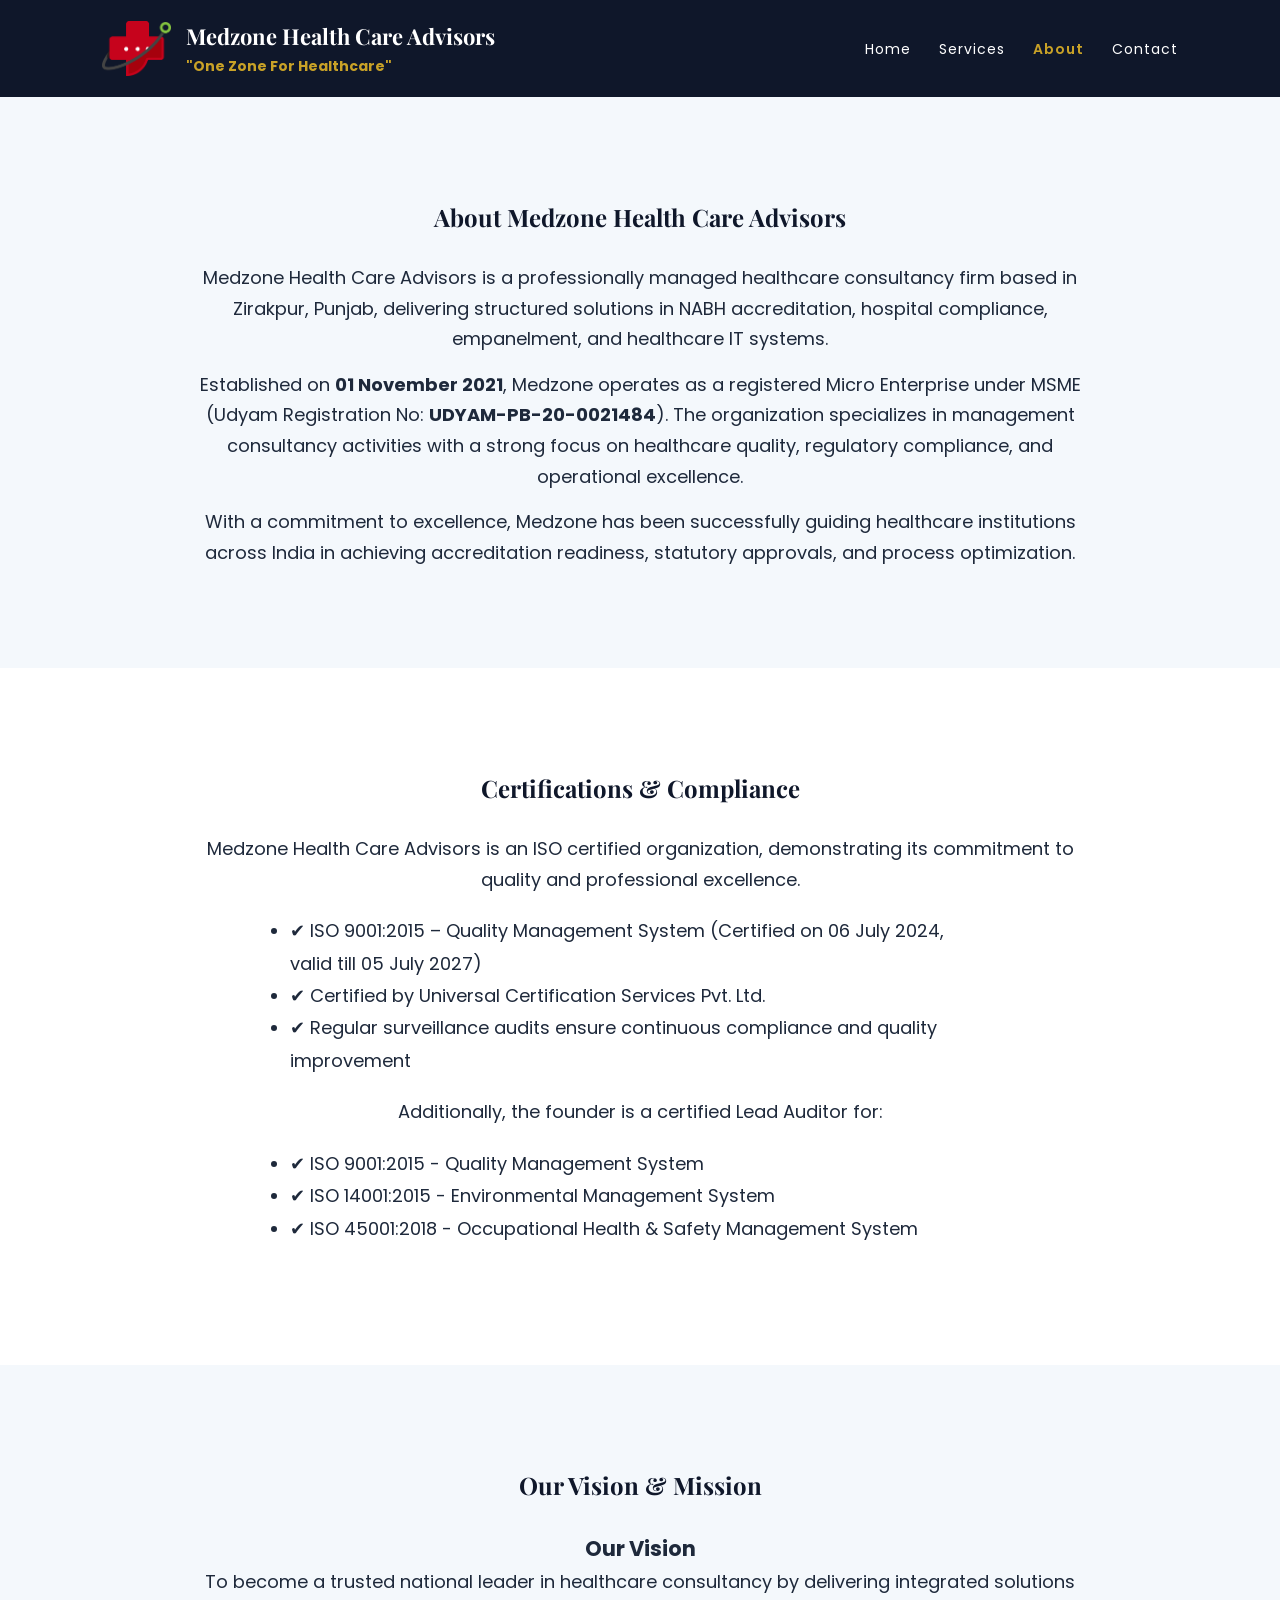
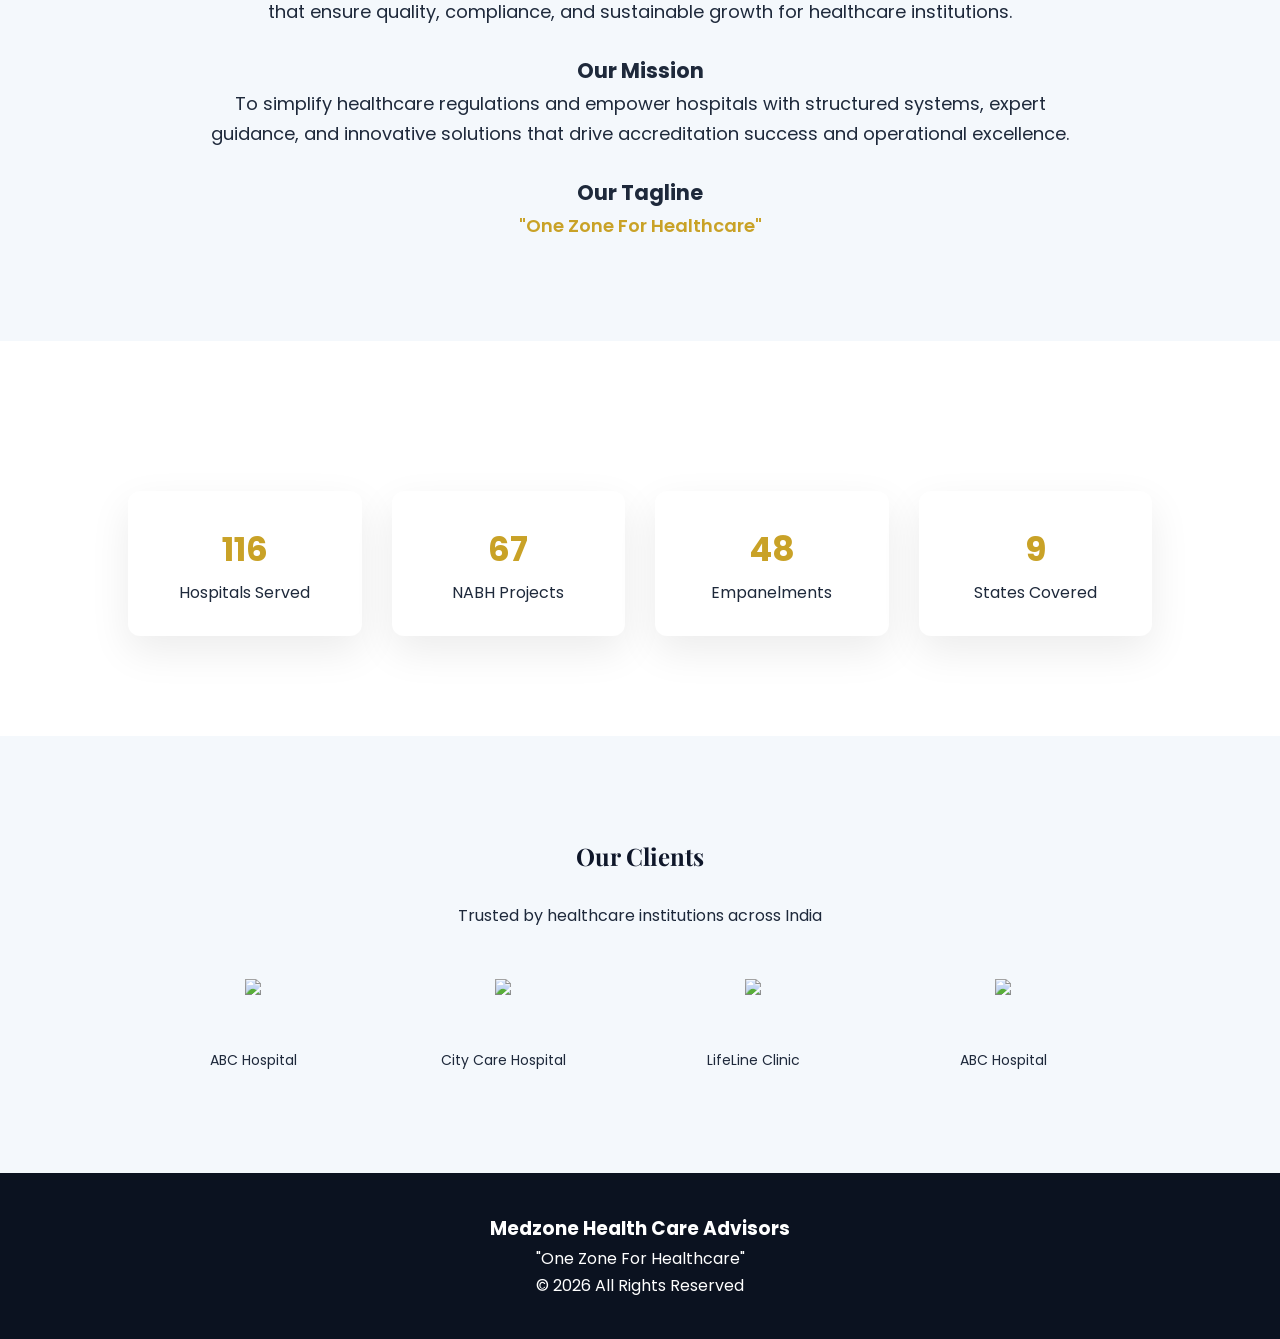
==== commit ebaf8223: "Update about.html" ====
--- a/about.html
+++ b/about.html
@@ -298,9 +298,9 @@
 </p>
 
 <ul style="text-align:left; max-width:700px; margin:20px auto; line-height:1.8;">
-<li>✔ ISO 9001:2015</li>
-<li>✔ ISO 14001:2015</li>
-<li>✔ ISO 45001:2018</li>
+<li>✔ ISO 9001:2015 - Quality Management System</li>
+<li>✔ ISO 14001:2015 - Environmental Management System</li>
+<li>✔ ISO 45001:2018 - Occupational Health & Safety Management System</li>
 </ul>
 
 </div>
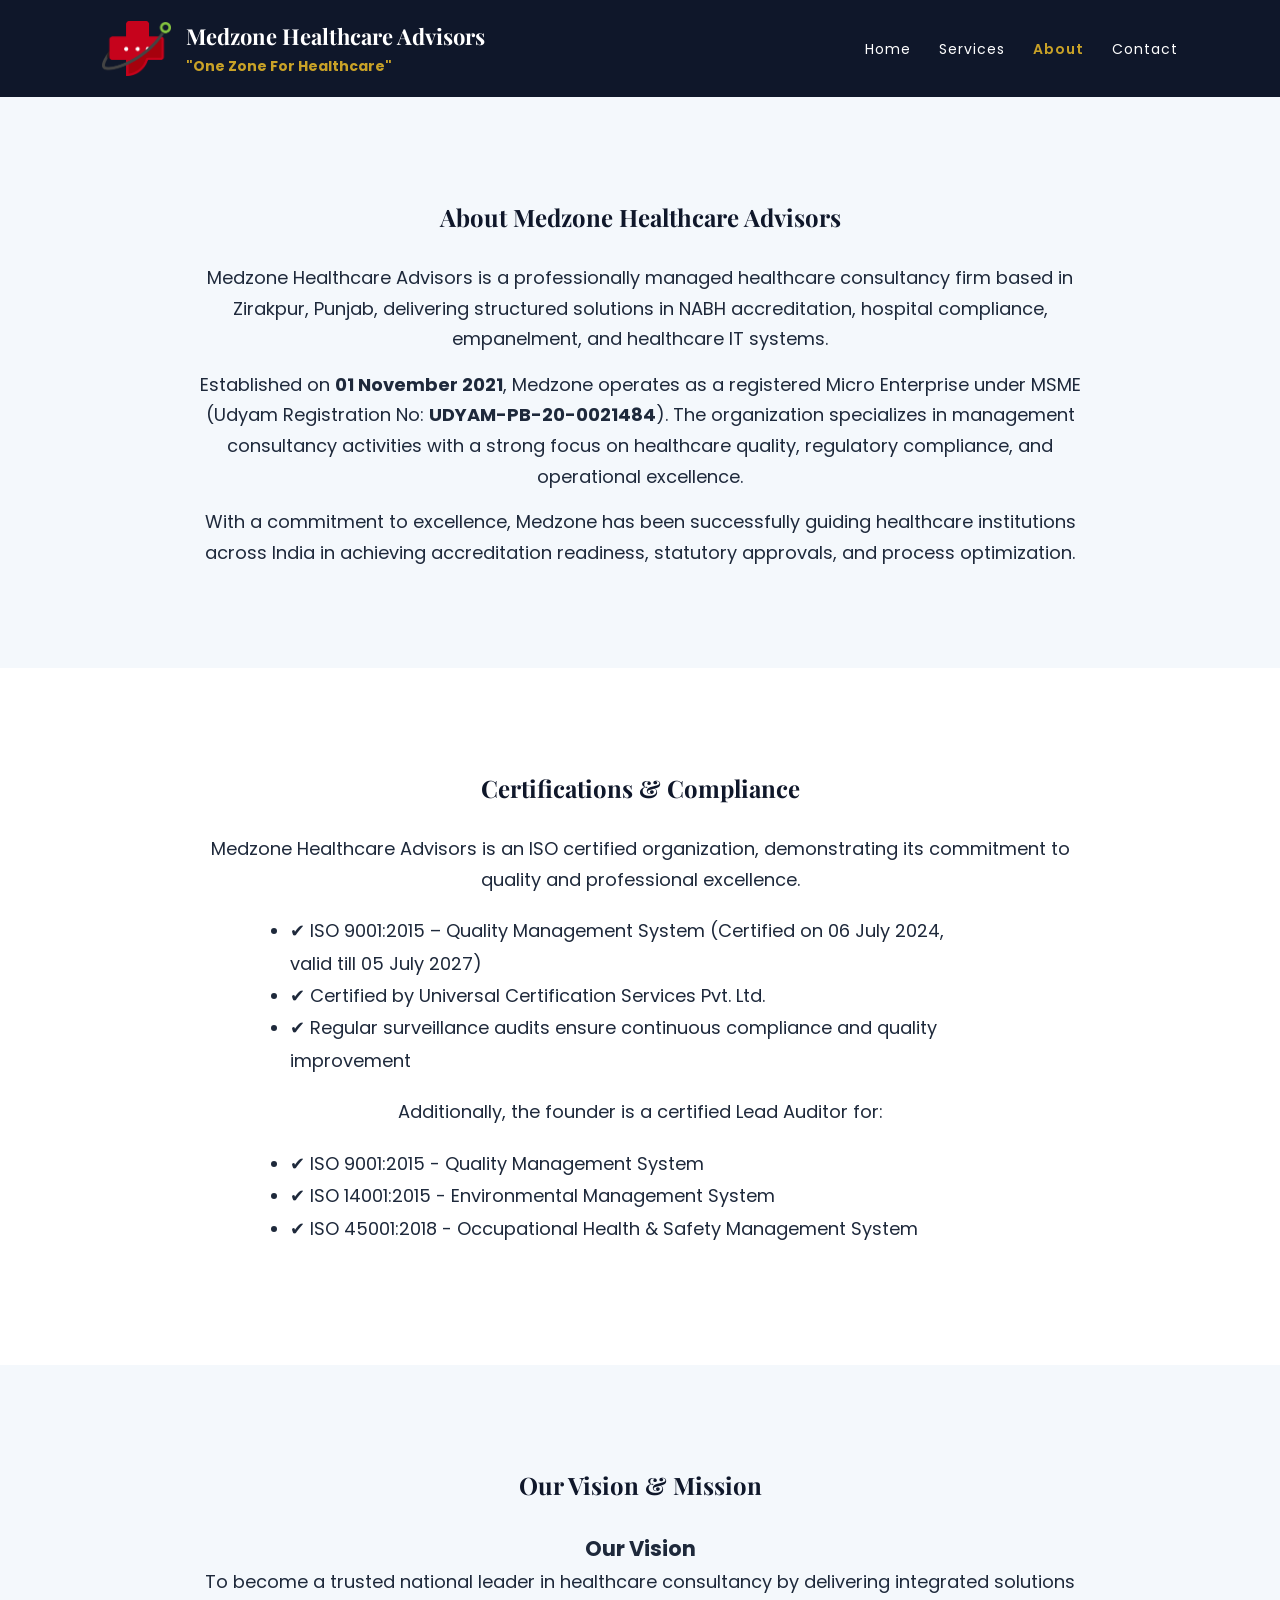
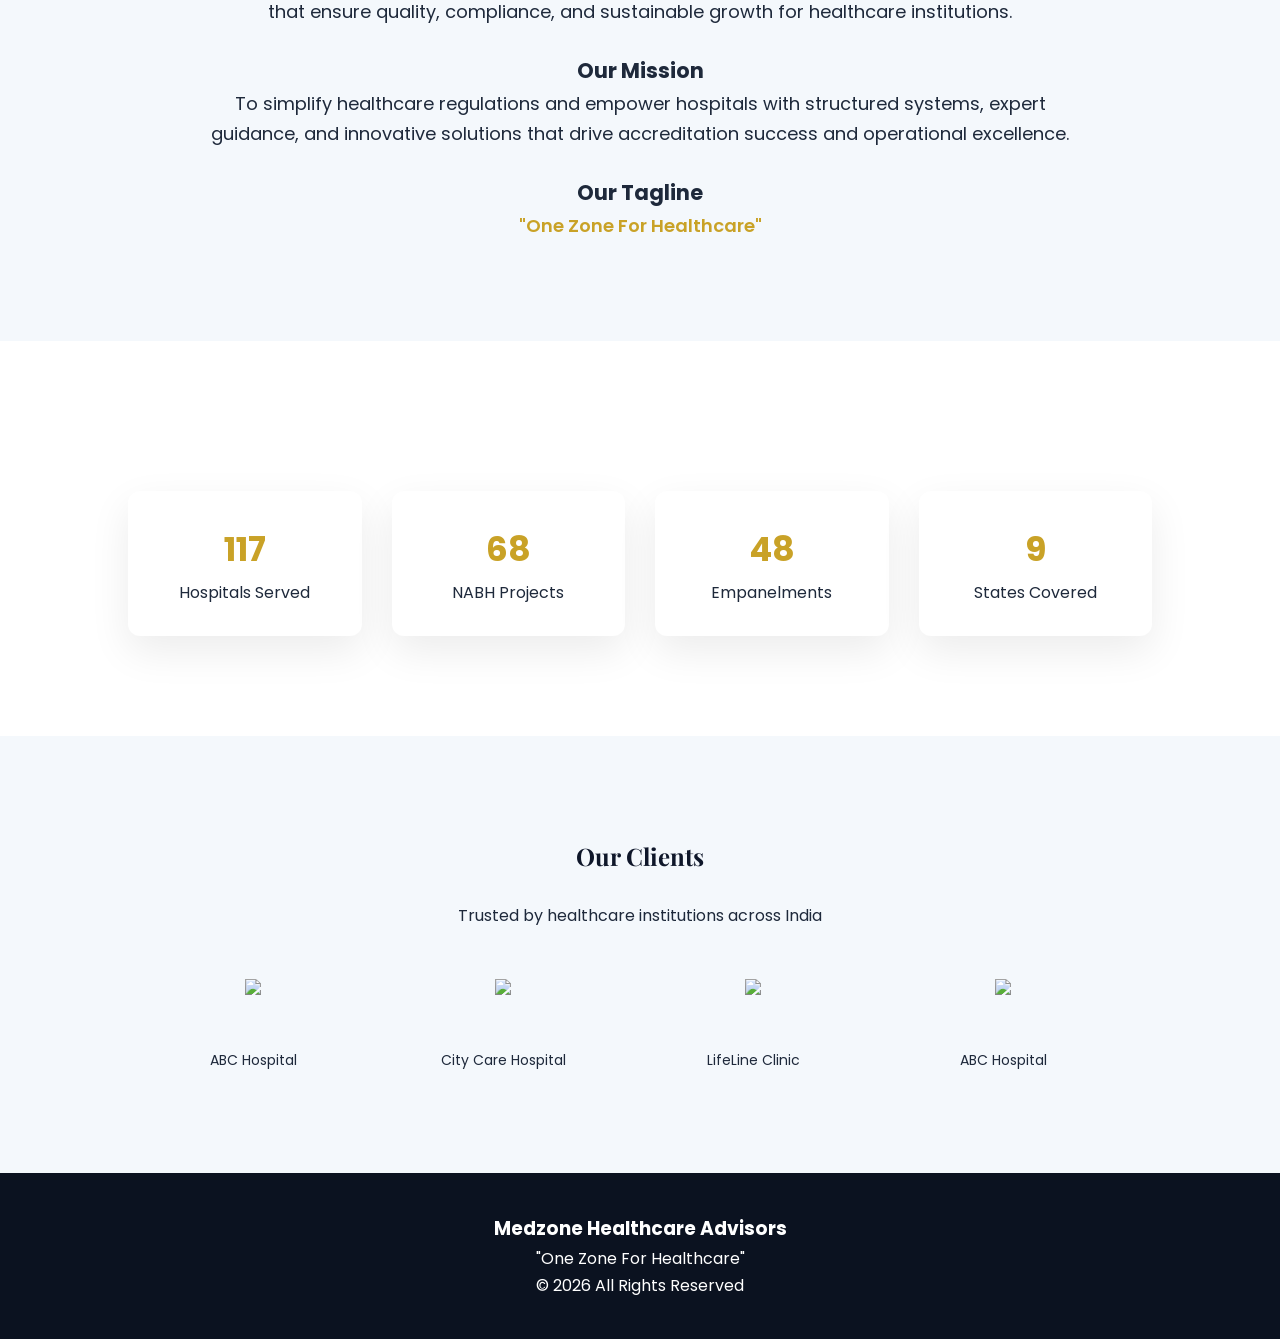
==== commit 9244c40c: "Update about.html" ====
--- a/about.html
+++ b/about.html
@@ -5,7 +5,7 @@
 <meta charset="UTF-8">
 <meta name="viewport" content="width=device-width, initial-scale=1.0">
 
-<title>About Us | Medzone Health Care Advisors</title>
+<title>About Us | Medzone Healthcare Advisors</title>
 
 <link href="https://fonts.googleapis.com/css2?family=Playfair+Display:wght@600;700&family=Poppins:wght@400;500;600&display=swap" rel="stylesheet">
 
@@ -238,7 +238,7 @@
 <div class="logo-area">
 <img src="images/logo.png" alt="Medzone Logo">
 <div class="brand-text">
-<h1>Medzone Health Care Advisors</h1>
+<h1>Medzone Healthcare Advisors</h1>
 <p><strong>"One Zone For Healthcare"</strong></p>
 </div>
 </div>
@@ -256,12 +256,12 @@
 <!-- ABOUT SECTION -->
 <section class="section light-bg">
 
-<h2>About Medzone Health Care Advisors</h2>
+<h2>About Medzone Healthcare Advisors</h2>
 
 <div class="about-box">
 
 <p>
-Medzone Health Care Advisors is a professionally managed healthcare consultancy firm based in Zirakpur, Punjab, delivering structured solutions in NABH accreditation, hospital compliance, empanelment, and healthcare IT systems.
+Medzone Healthcare Advisors is a professionally managed healthcare consultancy firm based in Zirakpur, Punjab, delivering structured solutions in NABH accreditation, hospital compliance, empanelment, and healthcare IT systems.
 </p>
 
 <p style="margin-top:15px;">
@@ -284,7 +284,7 @@
 <div class="about-box">
 
 <p>
-Medzone Health Care Advisors is an ISO certified organization, demonstrating its commitment to quality and professional excellence.
+Medzone Healthcare Advisors is an ISO certified organization, demonstrating its commitment to quality and professional excellence.
 </p>
 
 <ul style="text-align:left; max-width:700px; margin:20px auto; line-height:1.8;">
@@ -404,7 +404,7 @@
 </section>
 
 <footer>
-<h3>Medzone Health Care Advisors</h3>
+<h3>Medzone Healthcare Advisors</h3>
 <p>"One Zone For Healthcare"</p>
 <p>© 2026 All Rights Reserved</p>
 </footer>
